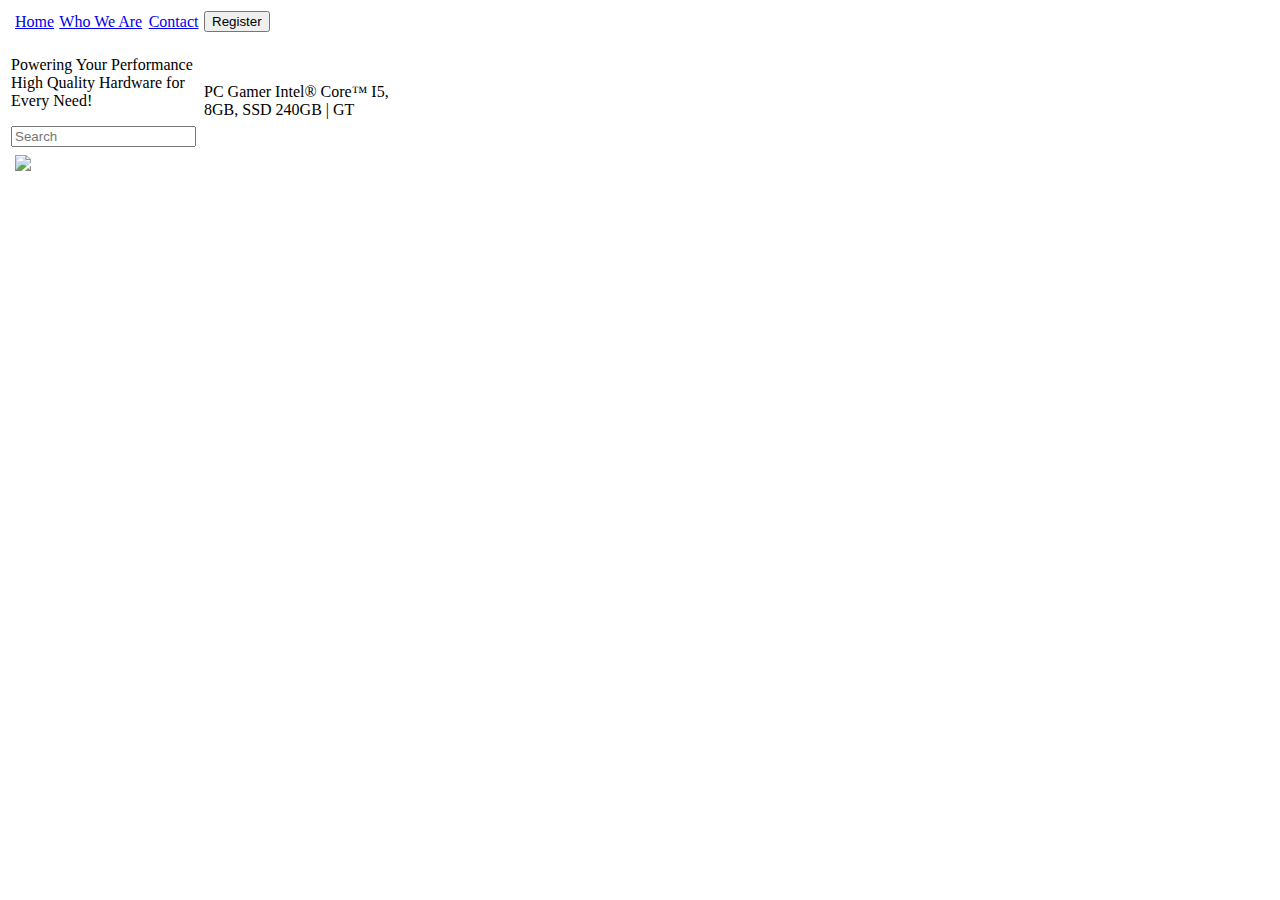
==== index.html @ 8cc4f9f4 "Add files via upload" ====
<!DOCTYPE html>
<html lang="en">
<head>
    <meta charset="UTF-8">
    <meta name="viewport" content="width=device-width, initial-scale=1.0">
    <title>HyperCore - Home</title>
    <link rel="stylesheet" href="/styles/style.css">
</head>
<body>
    <table border="0">
        <tr class="nav">
            <td class="logo">
                <a href="#"><img src="/assets/logoname.png" width="200px" alt=""></a>
            </td>
            <td class="home">
                <a href="index.html">Home</a>
            </td>
            <td class="whoweare">
                <a href="Whoweare.html">Who We Are</a>
            </td>
            <td class="contact">
                <a href="Contact.html">Contact</a>
            </td>
            <td class="register"><a href="#"><button>Register</button></a></td>
        </tr>
        <tr>
            <td class="celula"></td>
            <td></td>
            <td></td>
            <td></td>
            <td rowspan="2" class="post">
                <div class="line"></div>
                <div class="retangulo">
                    <img src="/assets/pcgameremphasis.png" width="200px" alt="">
                    <p>PC Gamer Intel® Core™ I5,<br>
                        8GB, SSD 240GB | GT</p>
                </div>
            </td>
        </tr>
        <tr>
            <td class="effect-text" colspan="4">
                <p>Powering Your Performance <br>
                    High Quality Hardware for <br>
                    Every Need!</p>
                    <input type="text" id="search" placeholder="Search">
                    <img src="/assets/searchicon.png" width="25px" alt="">
            </td>
        </tr>
        <tr>
            <td></td>
            <td></td>
            <td></td>
            <td></td>
            <td></td>
        </tr>
        <tr>
            <td class="mouse"><img src="/assets/Mouse.png" width="80px" id="mouse" alt=""></td>  
                <td class="keyboard">
                    <a href="Keyboard.html"><img src="/assets/Keyboard.png" width="130px" id="keyboard"></a>
                </td>
                <td class="cabinet"><img src="/assets/Cabinet.png" alt="" id="cabinet"></td>
                <td class="headset"><img src="/assets/Headset.png" id="headset" alt=""></td>
                <td class="monitor">
                    <a href="Monitor.html"><img src="/assets/Monitor.png" width="150px" alt="" id="monitor"></a>
                </td>
        </tr>
        <tr>
            <td></td>
            <td></td>
            <td></td>
            <td></td>
            <td></td>
        </tr>
    </table>
</body>
</html>
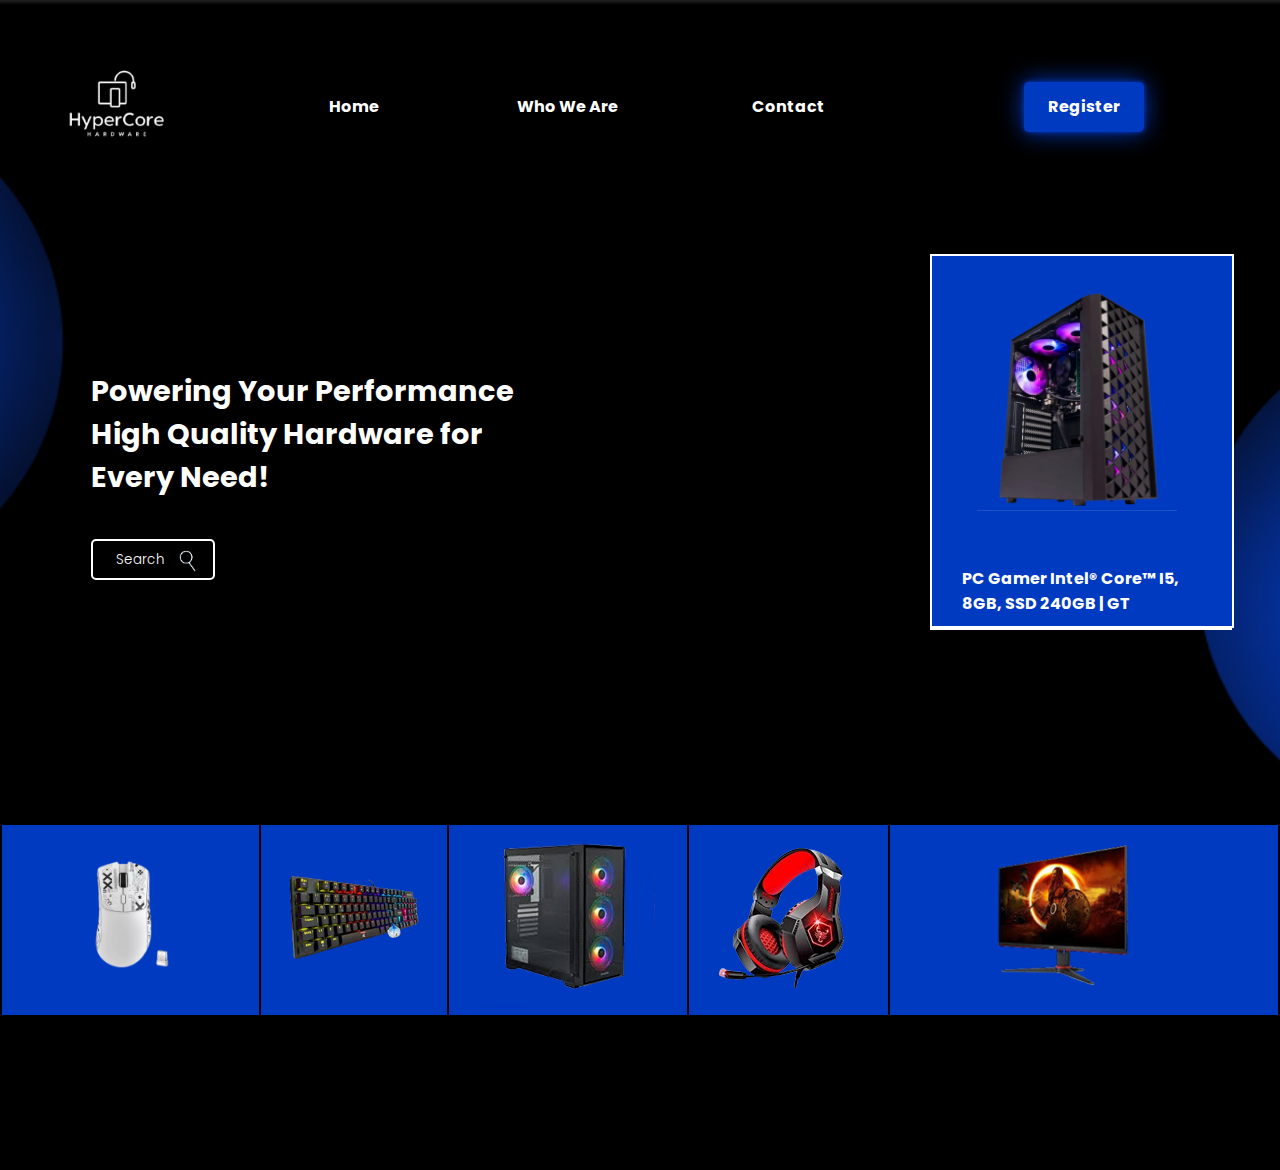
==== commit 2630115c: "Update index.html" ====
--- a/index.html
+++ b/index.html
@@ -4,7 +4,7 @@
     <meta charset="UTF-8">
     <meta name="viewport" content="width=device-width, initial-scale=1.0">
     <title>HyperCore - Home</title>
-    <link rel="stylesheet" href="/styles/style.css">
+    <link rel="stylesheet" href="https://luancostaf.github.io/HyperCore/styles/style.css">
 </head>
 <body>
     <table border="0">
@@ -73,4 +73,4 @@
         </tr>
     </table>
 </body>
-</html>+</html>
